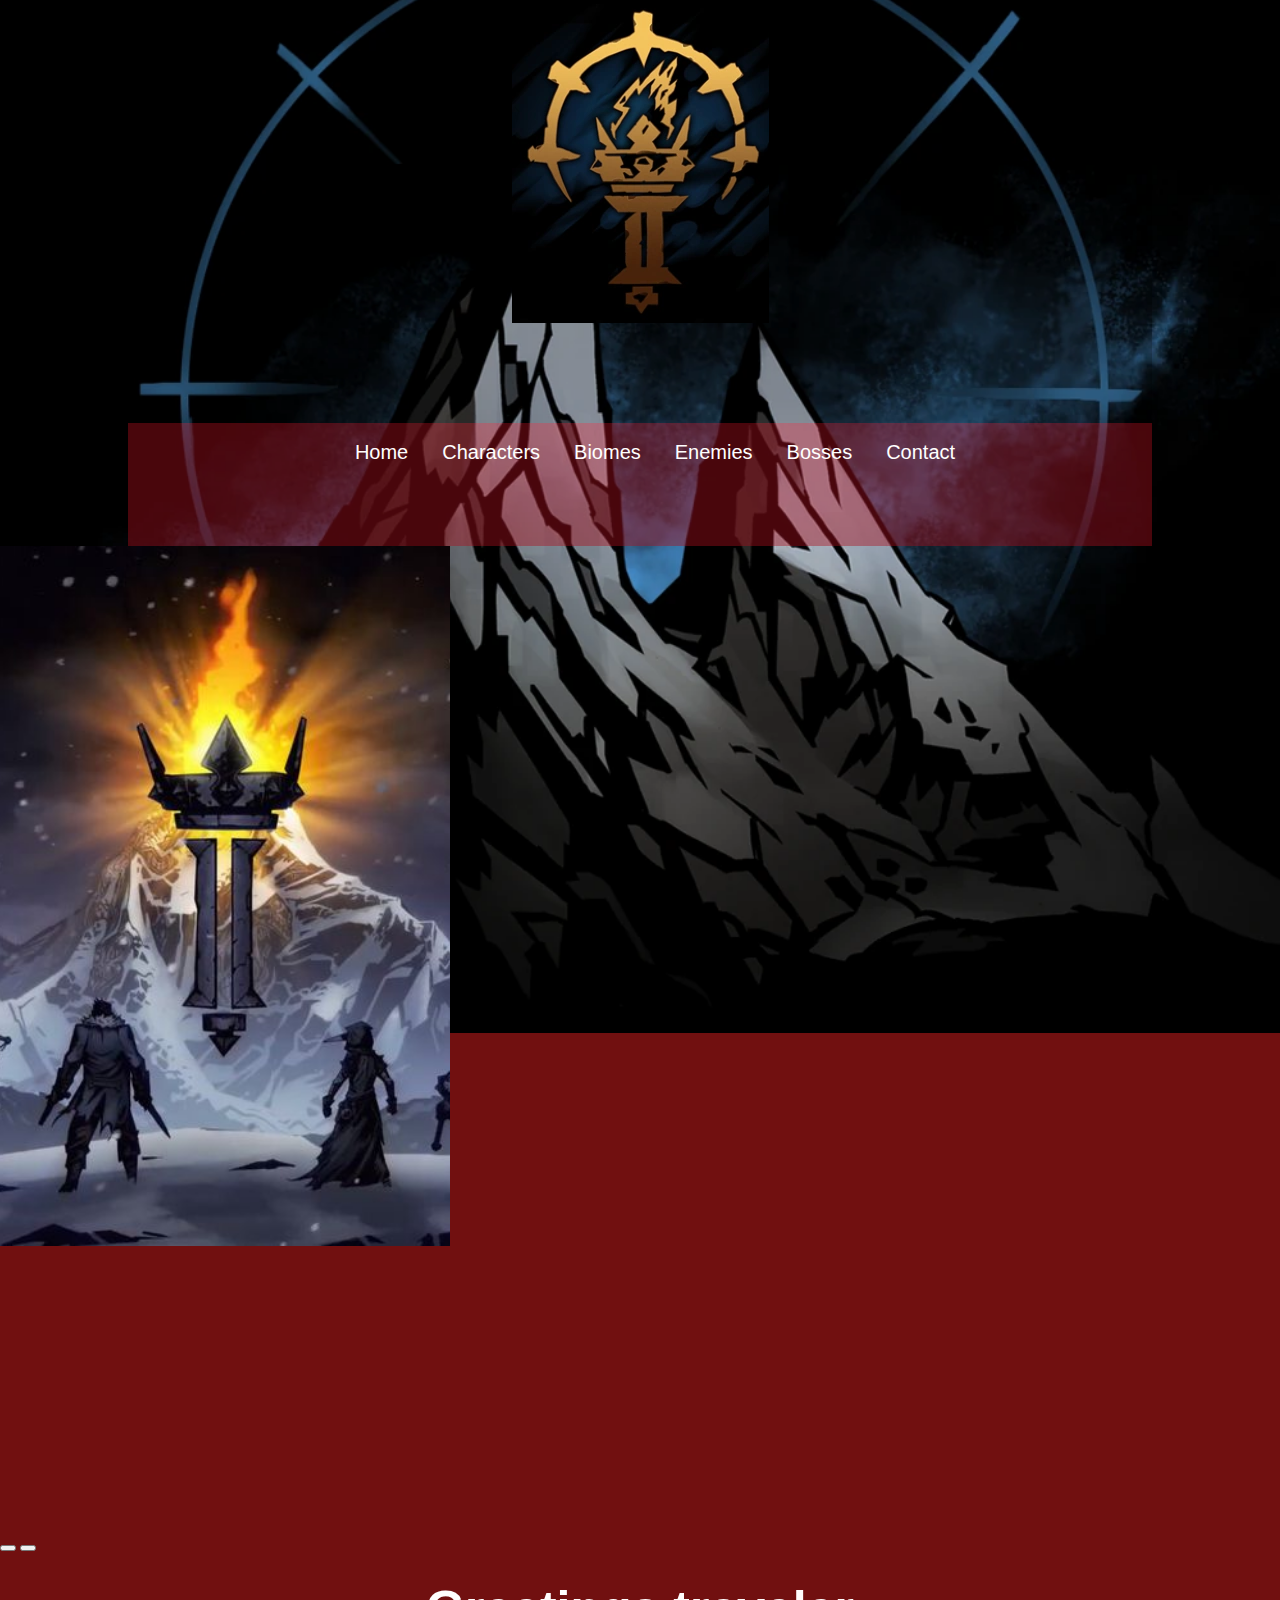
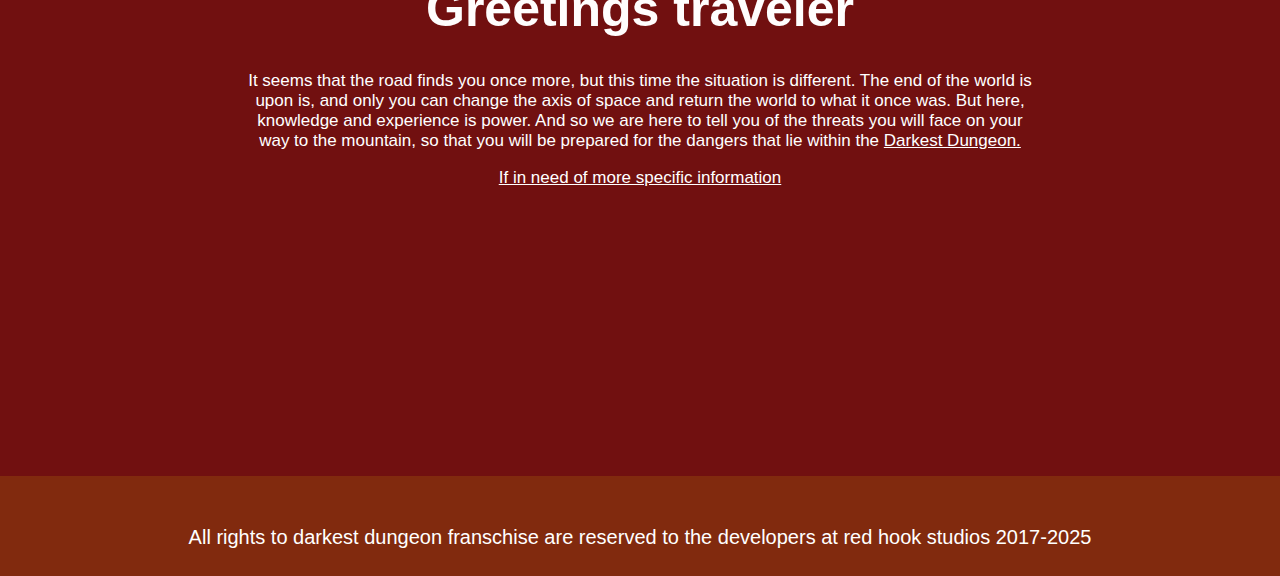
==== index.html @ cd62de52 "Add files via upload" ====
<!DOCTYPE html>
<html lang="en">
<head>
    <meta charset="UTF-8">
    <meta name="viewport" content="width=device-width, initial-scale=1.0">
    <meta http-equiv="X-UA-Compatible" content="ie=edge">
    <title>Darkest dungeon 2 guide</title>
    <link href="https://cdn.jsdelivr.net/npm/bootstrap@5.3.2/dist/css/bootstrap.min.css" rel="stylesheet" integrity="sha384-T3c6CoIi6uLrA9TneNEoa7RxnatzjcDSCmG1MXxSR1GAsXEV/Dwwykc2MPK8M2HN" crossorigin="anonymous">
    <link rel="stylesheet" href="Style.css">
    <script defer> src="script.js" </script>

</head>

<body>

    <div class="container">

        <header>
            <img src="Images/Torch_updated_deployed_darkest_dungeon_.webp" 
            alt="Logo for darkest dungeon 2 website">
        </header>
        <div class="navbar">
            <nav>
            
                <a href="index.html" includeHTML(home.html)>Home</a>
                <a href="characters.html" includeHTML(characters.html)>Characters</a>
                <a href="biomes.html" includeHTML(biomes.html)>Biomes</a>
                <a href="enemies.html" includeHTML(enemies.html)>Enemies</a>
                <a href="bosses.html" includeHTML(bosses.html)>Bosses</a>
                <a href="contact.html" includeHTML(contact.html)>Contact</a>
                
            </nav>
        </div>
    </div>

    <div>


        

        <div id="carousel" class="carousel Slide" data-bs-ride="carousel">

            <div class="carousel-indicators">
                <button type="button" data-bs-target="#carousel" data-bs-slide-to="0" class="active"></button>
                <button type="button" data-bs-target="#carousel" data-bs-slide-to="1"></button>
                <button type="button" data-bs-target="#carousel" data-bs-slide-to="2"></button>
            </div>
            
            <div class="carousel-inner">
              <div class="carousel-item active">
                <img src="slideshowImages/6fb8db453a7c3b712d7e4350c76aeab8.jpg" class="d-block w-100" alt="placeholder">
              </div>
              <div class="carousel-item">
                <img src="slideshowImages/ertn1x3xwbj21.png" class="d-block w-100" alt="placeholder">
              </div>
              <div class="carousel-item">
                <img src="slideshowImages/vYEuQHujzvdzCoUfPHm4c-970-80.jpg" class="d-block w-100" alt="placeholder">
              </div>
            </div>
        
            
            <button class="carousel-control-prev" type="button" data-bs-target="#carousel" data-bs-slide="prev">
                <span class="carousel-control-prev-icon"></span>
            </button>

            <button class="carousel-control-next" type="button" data-bs-target="#carousel" data-bs-slide="next">
                <span class="carousel-control-next-icon"></span>
            </button>
            
          </div>
        </div> 

        <main>
            <h1>Greetings traveler</h1>
            <p>It seems that the road finds you once more, but this time the 
                situation is different. 
                The end of the world is upon is, 
                and only you can change the axis of space and return the world 
                to what it once was. But here, knowledge and experience is power.
                 And so we are here to tell you of the threats you will face on 
                 your way to the mountain, so that you will be prepared for the 
                 dangers that lie within the <a href="https://store.steampowered.com/app/262060/Darkest_Dungeon/"
                 target="_blank">Darkest Dungeon.</a> </p>
            <a href="https://darkestdungeon.fandom.com/wiki/Darkest_Dungeon_II" 
            target="_blank"> If in need of more specific information</a>
        </main>

        <footer>
            <p>All rights to darkest dungeon franschise are reserved to the 
            developers at red hook studios 2017-2025</p>
        </footer>

    <div></div>

    <script src="https://cdn.jsdelivr.net/npm/bootstrap@5.3.2/dist/js/bootstrap.bundle.min.js" integrity="sha384-C6RzsynM9kWDrMNeT87bh95OGNyZPhcTNXj1NW7RuBCsyN/o0jlpcV8Qyq46cDfL" crossorigin="anonymous"></script>
</body>
</html>
---- Style.css ----
html {
    height: 100%;
}

body{
    margin: 0;
    background-color: rgba(110, 11, 11, 0.979);
    background-image: url(Images/Biome_choice_mountain.webp);
    background-size: cover;
    background-repeat: no-repeat;
    background-position: center;
}

.MainInformation{
    text-align: center;
    padding-left: 100px;
    padding-right: 100px;
    color: rgb(170, 129, 68);
    font-size: 24px;
    Font-family: "Times New Roman", Times, serif;
}
.container {
    margin-left: auto;
    margin-right: auto;
    width: 1024px;
    justify-content: center;
}

header{
    background-color: rgba(0, 0, 0, 0.219);
    height: 423px;
    text-align: center;
}

nav{
    background-color: rgba(173, 15, 28, 0.425);
    height: 75px;
    text-align: center;
    padding-top: 18px;
    padding-bottom: 30px;
    padding-right: 170px;
    padding-left: 200px;
}

.seperate {
    padding-top: 15px;
}



main{
    height: 500px;
    text-align: center;
    margin-top: 80px;
    padding-top: 20px;
    padding-left: 240px;
    padding-right: 240px;
}

footer{
    background-color: rgba(255, 238, 0, 0.116);
    height: 100px;
    margin-top: 30px;
    margin-bottom: 30px;
}

.carousel{
    width: 100vw;
    height: 100vh;
    position: relative;
}

.carousel > ul{
    margin: 0;
    padding: 0;
    list-style: none;
}

.slide{
    position: absolute;
    inset: 0;
    opacity: 0;
}

.slide[data-active] {
    opacity: 1;
}

li img{
    background-color: black;
    height: 500px;
    text-align: center;
}

.slide > img{
    display: block;
    object-fit: scale-down;
    width: 1024px;
    height: 750px;
    text-align: center;
    object-fit: cover;
    object-position: center;
}

.carousel-button {
    position: absolute;
    z-index: 2;
    background: none;
    border: none;
    font-size: 4rem;
    top: 50%;
    transform: translateY(-50%);
    color: rgba(255, 255, 255, 0.5);
    cursor: pointer;
    border-radius: .25rem;
    padding: 0 .5rem;
    background-color: rgba(0, 0, 0, 0.1);
}

.carousel-button:hover,
.carousel-button:focus {
    color: white;
    background-color: rgba(0, 0, 0, 0.2);

}

.carousel-button:focus {
    outline: 1px solid black;
}

.carousel-button.prev {
    left: 1rem;
}

.carousel-button.next {
    right: 14rem;
    text-align: right;
}

.carousel-inner{
    height: 750px;
    margin-top: 30px;
    margin-bottom: 30px;
}

h1 {
    font-size: 50px;
    color: rgb(255, 253, 253);
    font-family: 'Franklin Gothic Medium', 'Arial Narrow', Arial, sans-serif;
}

p {
    font-size: 17px;
    color: white;
    font-family: Arial, Helvetica, sans-serif;
}

a {
    font-size: 17px;
    color: white;
    font-family: 'Franklin Gothic Medium', 'Arial Narrow', Arial, sans-serif;
}

nav a {
    text-decoration: none;
    font-size: 20px;
    padding-left: 15px;
    padding-right: 15px;
}

footer p {
    text-align: center;
    font-size: 20px;
    padding-left: 15px;
    padding-right: 15px;
    padding-top: 50px;
    padding-bottom: 20px;
}

.carousel .carousel-item {
    height: 100px;
  }
 
.carousel-item img {
    position: absolute;
    object-fit: cover;
    top: 0;
    left: 0;
    height: 700px;
    width: 450px;
}

.carousel-indicators{
    padding-bottom: 160px;

}

.enemyExplanation{
    text-align: center;
    background-color: brown;

}

.enemyImages{
    text-align: center;
    height: 400px;
    width: 400px;
    background-color: brown;
} 

tr{
    margin-left: auto;
    margin-right: auto;
    width: 1024px;
    justify-content: center;
    background-position: center;
    
}
th{
    height: 700px;
    width: 1000px;
    background-color: brown;
    text-align: top;
    border: 100px solid rgb(90, 7, 7);
    color: white;
    font-family: "Times New Roman", Times, serif;
    border-radius: 25px;
}
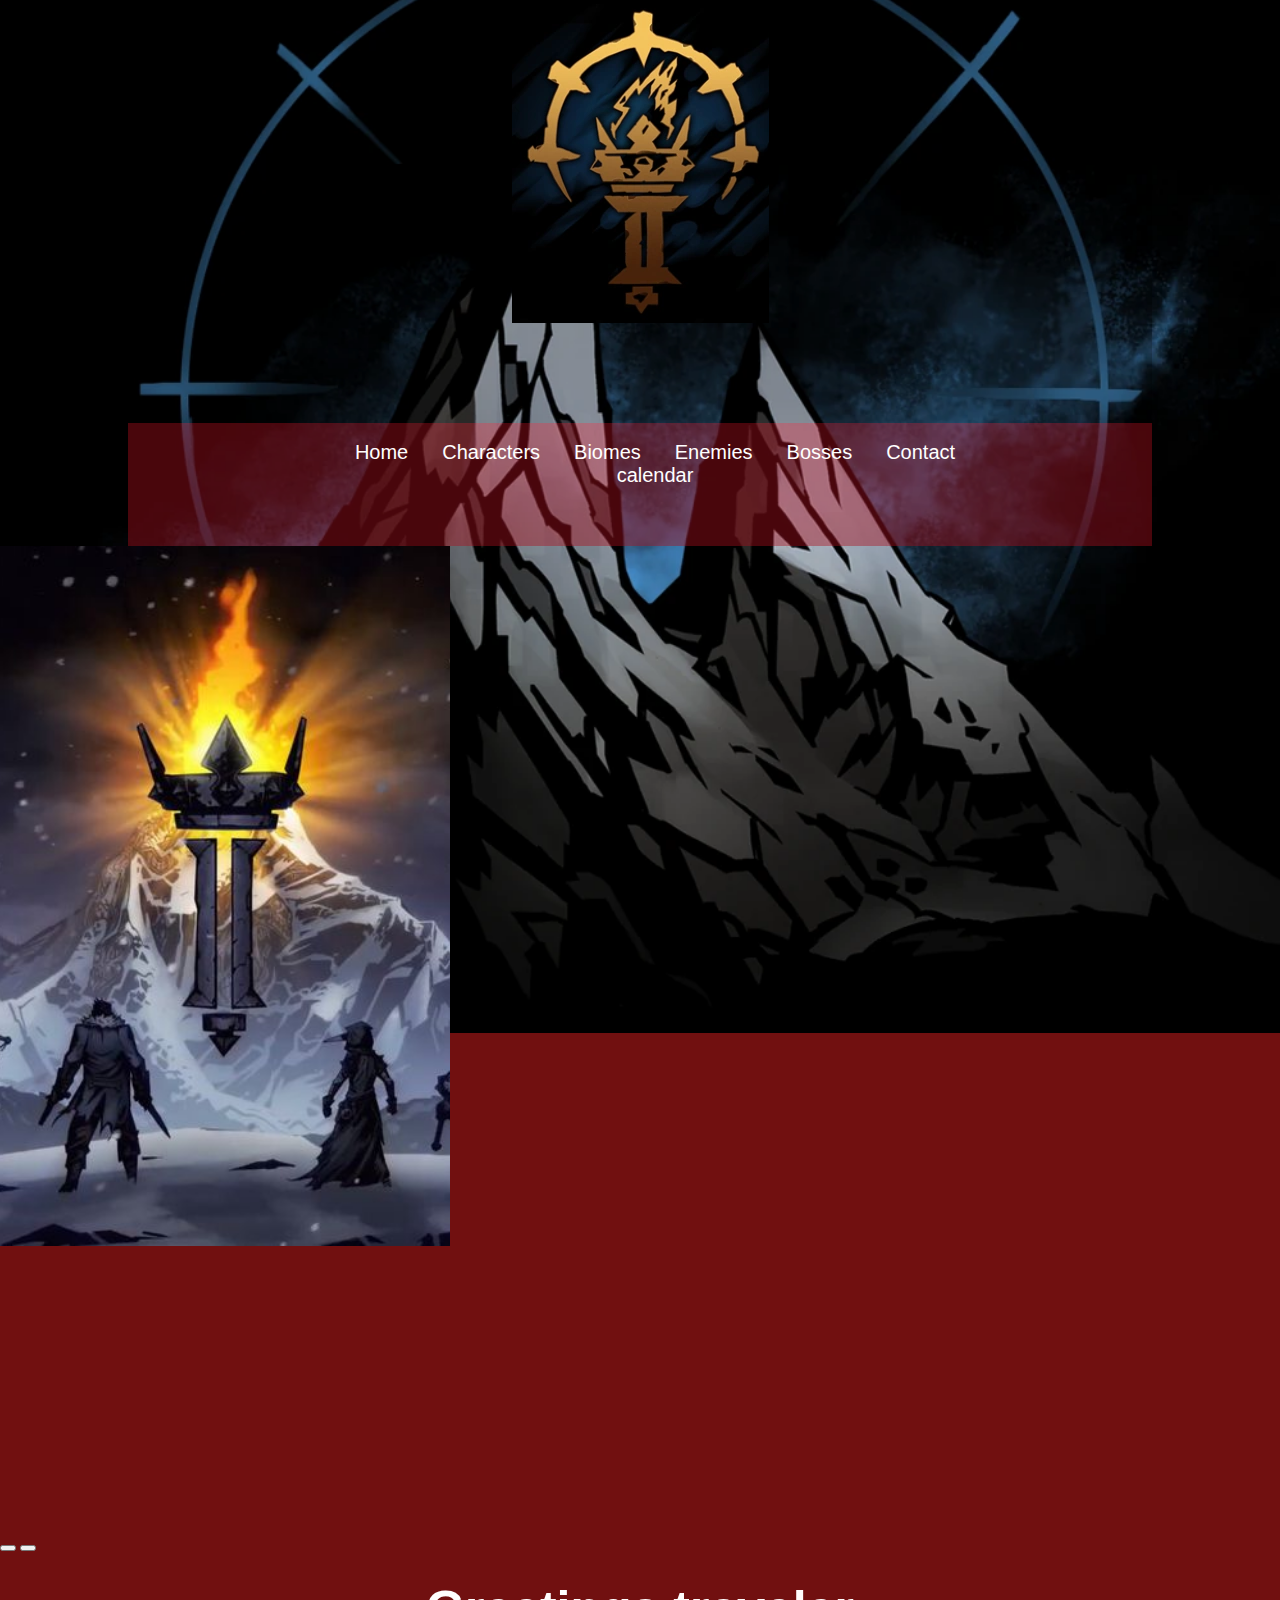
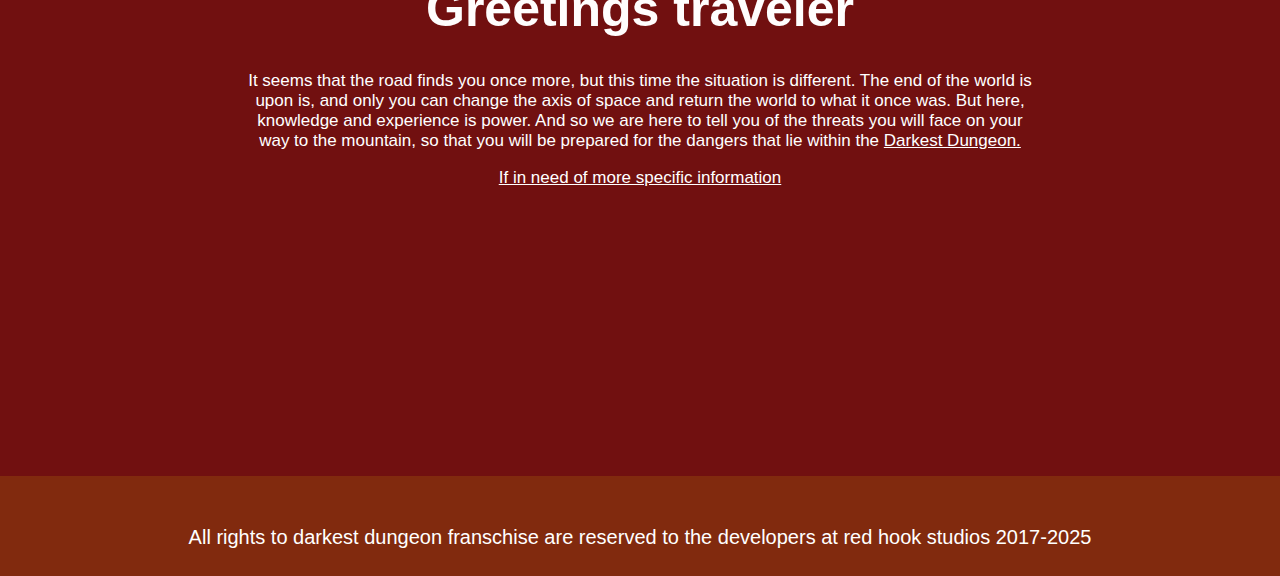
==== commit 405d57dc: "Add files via upload" ====
--- a/index.html
+++ b/index.html
@@ -28,6 +28,7 @@
                 <a href="enemies.html" includeHTML(enemies.html)>Enemies</a>
                 <a href="bosses.html" includeHTML(bosses.html)>Bosses</a>
                 <a href="contact.html" includeHTML(contact.html)>Contact</a>
+                <a href="calendar.html" includeHTML(calendar.html)>calendar</a>
                 
             </nav>
         </div>
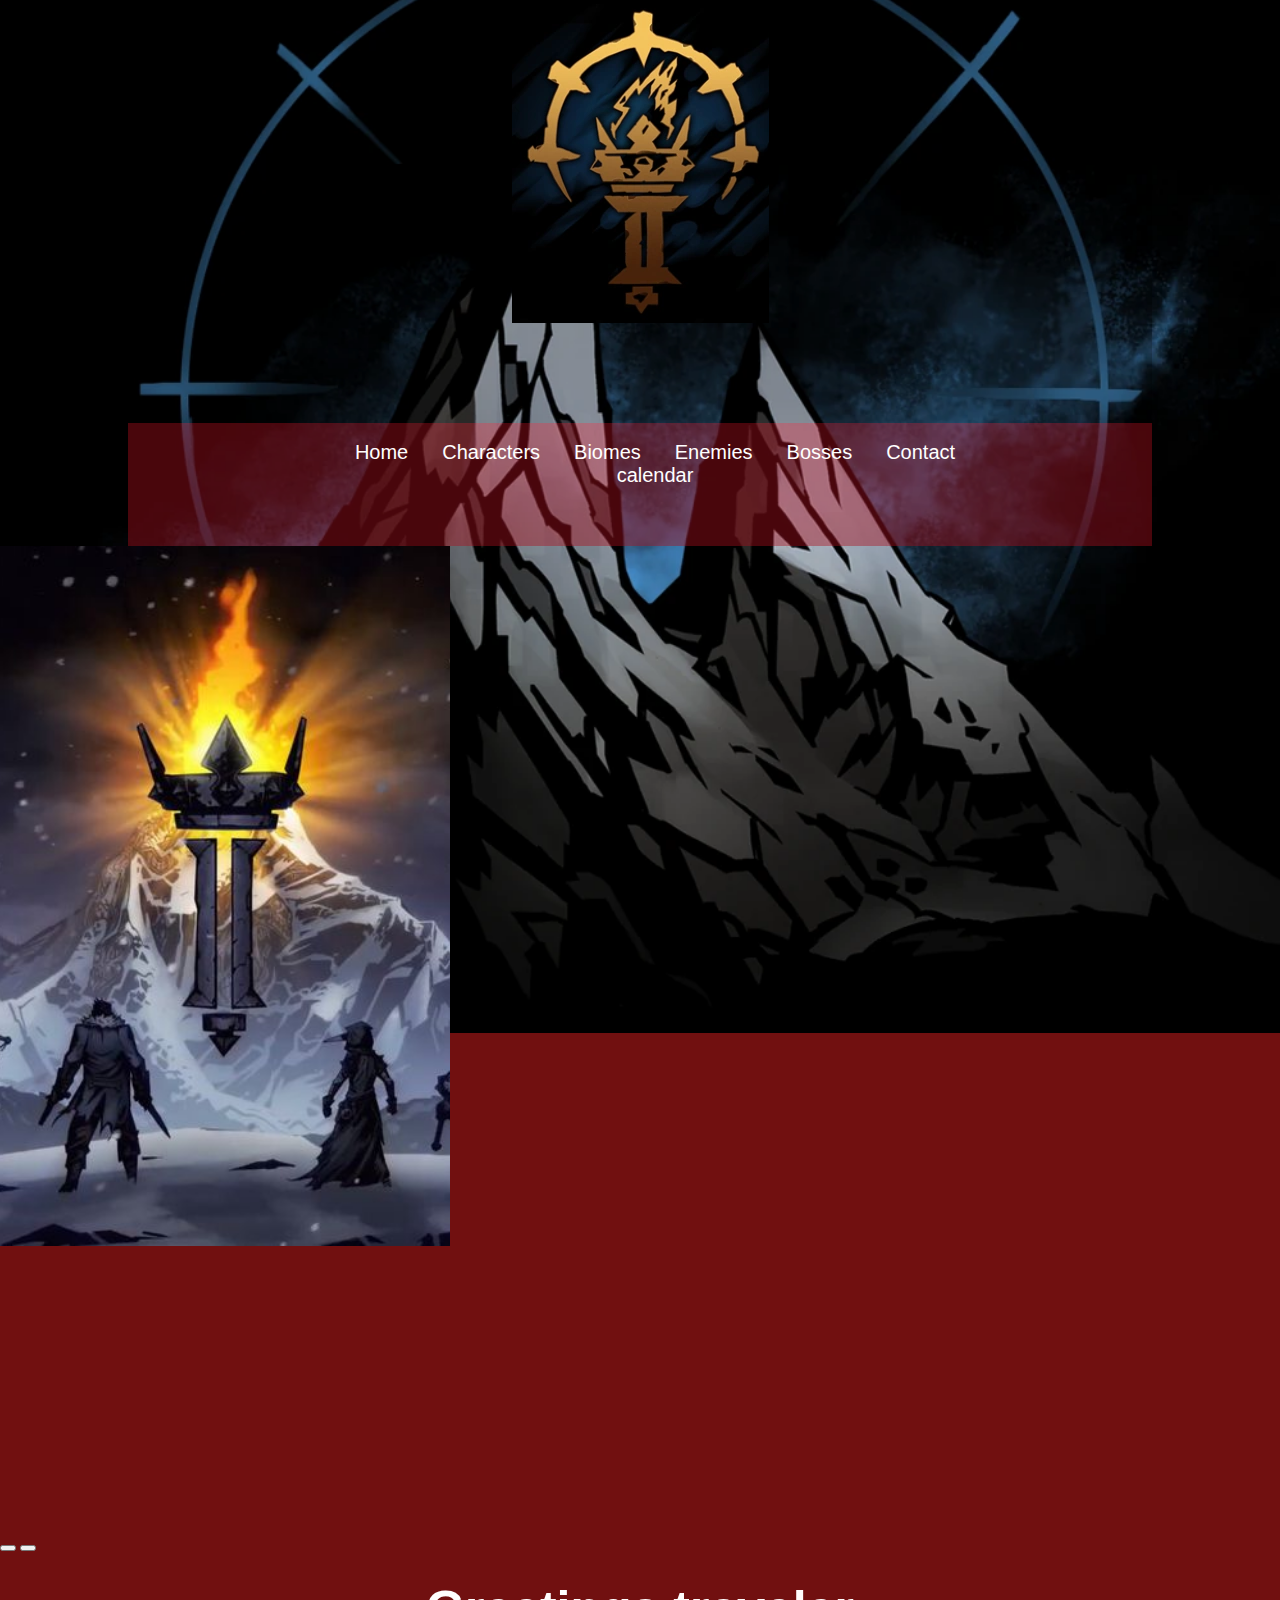
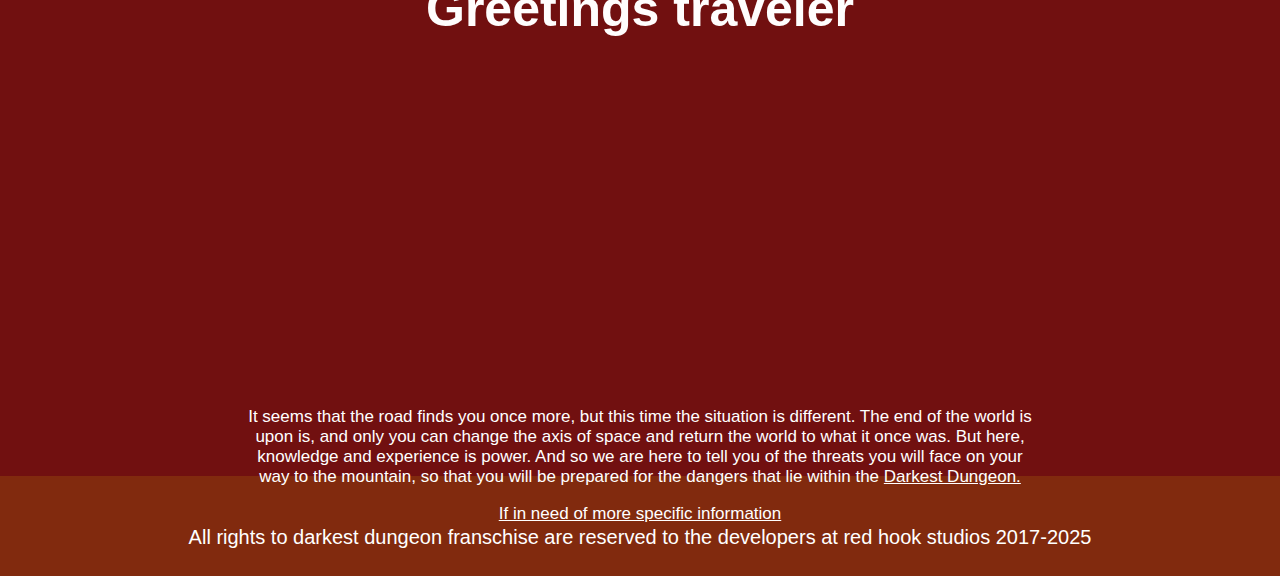
==== commit 26b7e8f4: "Update index.html" ====
--- a/index.html
+++ b/index.html
@@ -73,6 +73,7 @@
 
         <main>
             <h1>Greetings traveler</h1>
+                <iframe width="560" height="315" src="https://www.youtube.com/embed/Epkx5bIcc4o?si=DD_EiFRL4AZUjvie" title="YouTube video player" frameborder="0" allow="accelerometer; autoplay; clipboard-write; encrypted-media; gyroscope; picture-in-picture; web-share" allowfullscreen></iframe>
             <p>It seems that the road finds you once more, but this time the 
                 situation is different. 
                 The end of the world is upon is, 
@@ -95,4 +96,4 @@
 
     <script src="https://cdn.jsdelivr.net/npm/bootstrap@5.3.2/dist/js/bootstrap.bundle.min.js" integrity="sha384-C6RzsynM9kWDrMNeT87bh95OGNyZPhcTNXj1NW7RuBCsyN/o0jlpcV8Qyq46cDfL" crossorigin="anonymous"></script>
 </body>
-</html>+</html>
